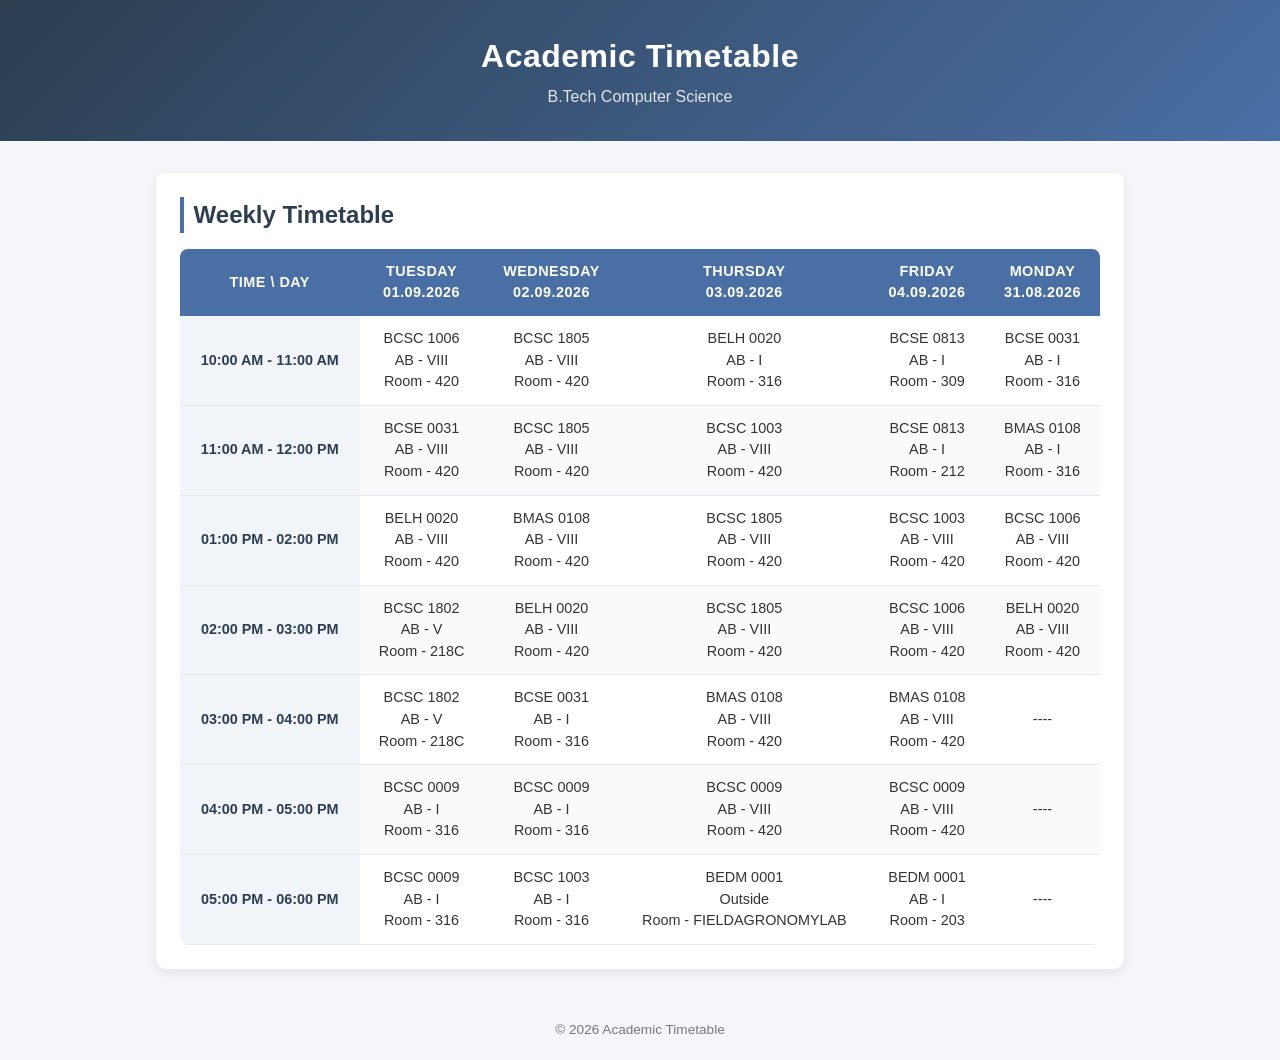
==== TimeTable/index.html @ 00994f57 "structure and style added" ====
<!DOCTYPE html>
<html lang="en">
<head>
    <meta charset="UTF-8">
    <meta name="viewport" content="width=device-width, initial-scale=1.0">

    <title>Academic Timetable</title>

    <link rel="stylesheet" href="styles.css">
</head>

<body>

    <header>
        <h1>Academic Timetable</h1>
        <p>B.Tech Computer Science</p>
    </header>

    <main>

        <section>
            <h2>Weekly Timetable</h2>

            <table>
                <thead>
                    <tr>
                        <th>Time \ Day</th>
                        <th>Tuesday<br>01.09.2026</th>
                        <th>Wednesday<br>02.09.2026</th>
                        <th>Thursday<br>03.09.2026</th>
                        <th>Friday<br>04.09.2026</th>
                        <th>Monday<br>31.08.2026</th>
                    </tr>
                </thead>
                <tbody>
                    <tr>
                        <td><span>10:00 AM - 11:00 AM</span></td>
                        <td>
                            <div>BCSC 1006<br>AB - VIII<br>Room - 420</div>
                        </td>
                        <td>
                            <div>BCSC 1805<br>AB - VIII<br>Room - 420</div>
                        </td>
                        <td>
                            <div>BELH 0020<br>AB - I<br>Room - 316</div>
                        </td>
                        <td>
                            <div>BCSE 0813<br>AB - I<br>Room - 309</div>
                        </td>
                        <td>
                            <div>BCSE 0031<br>AB - I<br>Room - 316</div>
                        </td>
                    </tr>
                    <tr>
                        <td><span>11:00 AM - 12:00 PM</span></td>
                        <td>
                            <div>BCSE 0031<br>AB - VIII<br>Room - 420</div>
                        </td>
                        <td>
                            <div>BCSC 1805<br>AB - VIII<br>Room - 420</div>
                        </td>
                        <td>
                            <div>BCSC 1003<br>AB - VIII<br>Room - 420</div>
                        </td>
                        <td>
                            <div>BCSE 0813<br>AB - I<br>Room - 212</div>
                        </td>
                        <td>
                            <div>BMAS 0108<br>AB - I<br>Room - 316</div>
                        </td>
                    </tr>
                    <tr>
                        <td><span>01:00 PM - 02:00 PM</span></td>
                        <td>
                            <div>BELH 0020<br>AB - VIII<br>Room - 420</div>
                        </td>
                        <td>
                            <div>BMAS 0108<br>AB - VIII<br>Room - 420</div>
                        </td>
                        <td>
                            <div>BCSC 1805<br>AB - VIII<br>Room - 420</div>
                        </td>
                        <td>
                            <div>BCSC 1003<br>AB - VIII<br>Room - 420</div>
                        </td>
                        <td>
                            <div>BCSC 1006<br>AB - VIII<br>Room - 420</div>
                        </td>
                    </tr>
                    <tr>
                        <td><span>02:00 PM - 03:00 PM</span></td>
                        <td>
                            <div>BCSC 1802<br>AB - V<br>Room - 218C</div>
                        </td>
                        <td>
                            <div>BELH 0020<br>AB - VIII<br>Room - 420</div>
                        </td>
                        <td>
                            <div>BCSC 1805<br>AB - VIII<br>Room - 420</div>
                        </td>
                        <td>
                            <div>BCSC 1006<br>AB - VIII<br>Room - 420</div>
                        </td>
                        <td>
                            <div>BELH 0020<br>AB - VIII<br>Room - 420</div>
                        </td>
                    </tr>
                    <tr>
                        <td><span>03:00 PM - 04:00 PM</span></td>
                        <td>
                            <div>BCSC 1802<br>AB - V<br>Room - 218C</div>
                        </td>
                        <td>
                            <div>BCSE 0031<br>AB - I<br>Room - 316</div>
                        </td>
                        <td>
                            <div>BMAS 0108<br>AB - VIII<br>Room - 420</div>
                        </td>
                        <td>
                            <div>BMAS 0108<br>AB - VIII<br>Room - 420</div>
                        </td>
                        <td>
                            <div>----</div>
                        </td>
                    </tr>
                    <tr>
                        <td><span>04:00 PM - 05:00 PM</span></td>
                        <td>
                            <div>BCSC 0009<br>AB - I<br>Room - 316</div>
                        </td>
                        <td>
                            <div>BCSC 0009<br>AB - I<br>Room - 316</div>
                        </td>
                        <td>
                            <div>BCSC 0009<br>AB - VIII<br>Room - 420</div>
                        </td>
                        <td>
                            <div>BCSC 0009<br>AB - VIII<br>Room - 420</div>
                        </td>
                        <td>
                            <div>----</div>
                        </td>
                    </tr>
                    <tr>
                        <td><span>05:00 PM - 06:00 PM</span></td>
                        <td>
                            <div>BCSC 0009<br>AB - I<br>Room - 316</div>
                        </td>
                        <td>
                            <div>BCSC 1003<br>AB - I<br>Room - 316</div>
                        </td>
                        <td>
                            <div>BEDM 0001<br>Outside<br>Room - FIELDAGRONOMYLAB</div>
                        </td>
                        <td>
                            <div>BEDM 0001<br>AB - I<br>Room - 203</div>
                        </td>
                        <td>
                            <div>----</div>
                        </td>
                    </tr>
                </tbody>
            </table>

        </section>

    </main>

    <footer>
        <p>&copy; 2026 Academic Timetable</p>
    </footer>

</body>
</html>
---- TimeTable/styles.css ----
* {
    margin: 0;
    padding: 0;
    box-sizing: border-box;
}

body {
    font-family: 'Segoe UI', Tahoma, Geneva, Verdana, sans-serif;
    background-color: #f4f6f9;
    color: #333;
    line-height: 1.5;
}

header {
    background: linear-gradient(135deg, #2c3e50, #4a6fa5);
    color: #fff;
    text-align: center;
    padding: 2rem 1rem;
}

header h1 {
    font-size: 2rem;
    letter-spacing: 0.5px;
}

header p {
    margin-top: 0.3rem;
    font-size: 1rem;
    opacity: 0.85;
}

main {
    max-width: 1000px;
    margin: 2rem auto;
    padding: 0 1rem;
}

section {
    background: #fff;
    border-radius: 10px;
    box-shadow: 0 4px 12px rgba(0, 0, 0, 0.08);
    padding: 1.5rem;
}

section h2 {
    margin-bottom: 1rem;
    color: #2c3e50;
    border-left: 4px solid #4a6fa5;
    padding-left: 0.6rem;
}

table {
    width: 100%;
    border-collapse: collapse;
    overflow: hidden;
    border-radius: 8px;
}

thead {
    background-color: #4a6fa5;
    color: #fff;
}

th, td {
    padding: 0.75rem 1rem;
    text-align: center;
    font-size: 0.9rem;
}

th {
    font-weight: 600;
    text-transform: uppercase;
    letter-spacing: 0.5px;
}

tbody tr {
    border-bottom: 1px solid #e5e8ec;
    transition: background-color 0.2s ease;
}

tbody tr:nth-child(even) {
    background-color: #f9fafc;
}

tbody tr:hover {
    background-color: #eaf1fb;
}

td:first-child {
    font-weight: 600;
    color: #2c3e50;
    background-color: #f1f4f9;
}

footer {
    text-align: center;
    padding: 1.2rem;
    color: #777;
    font-size: 0.85rem;
}
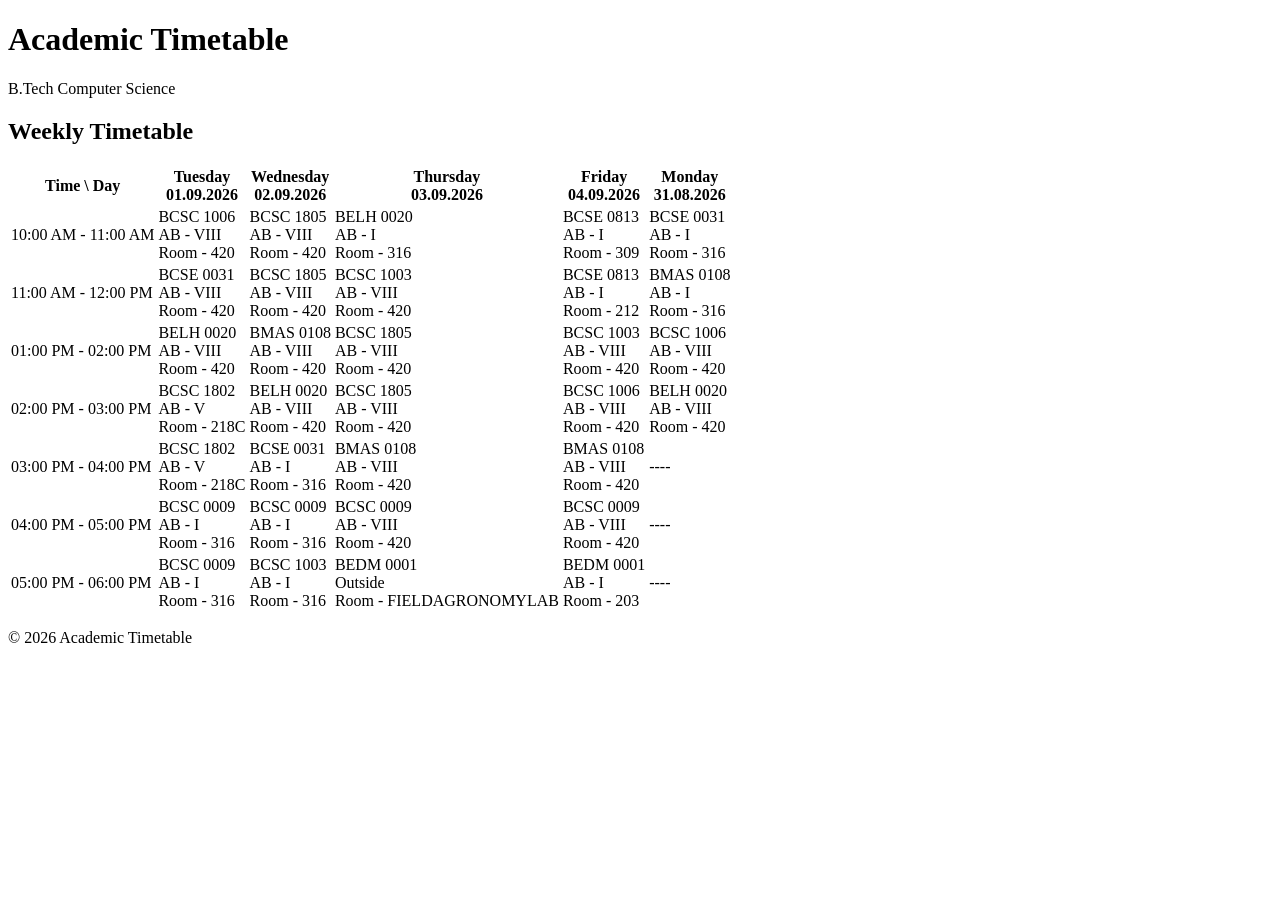
==== commit 974cdd92: "timetable code is added" ====
--- a/TimeTable/index.html
+++ b/TimeTable/index.html
@@ -6,7 +6,7 @@
 
     <title>Academic Timetable</title>
 
-    <link rel="stylesheet" href="styles.css">
+    <link rel="stylesheet" href="Timetable.css">
 </head>
 
 <body>
